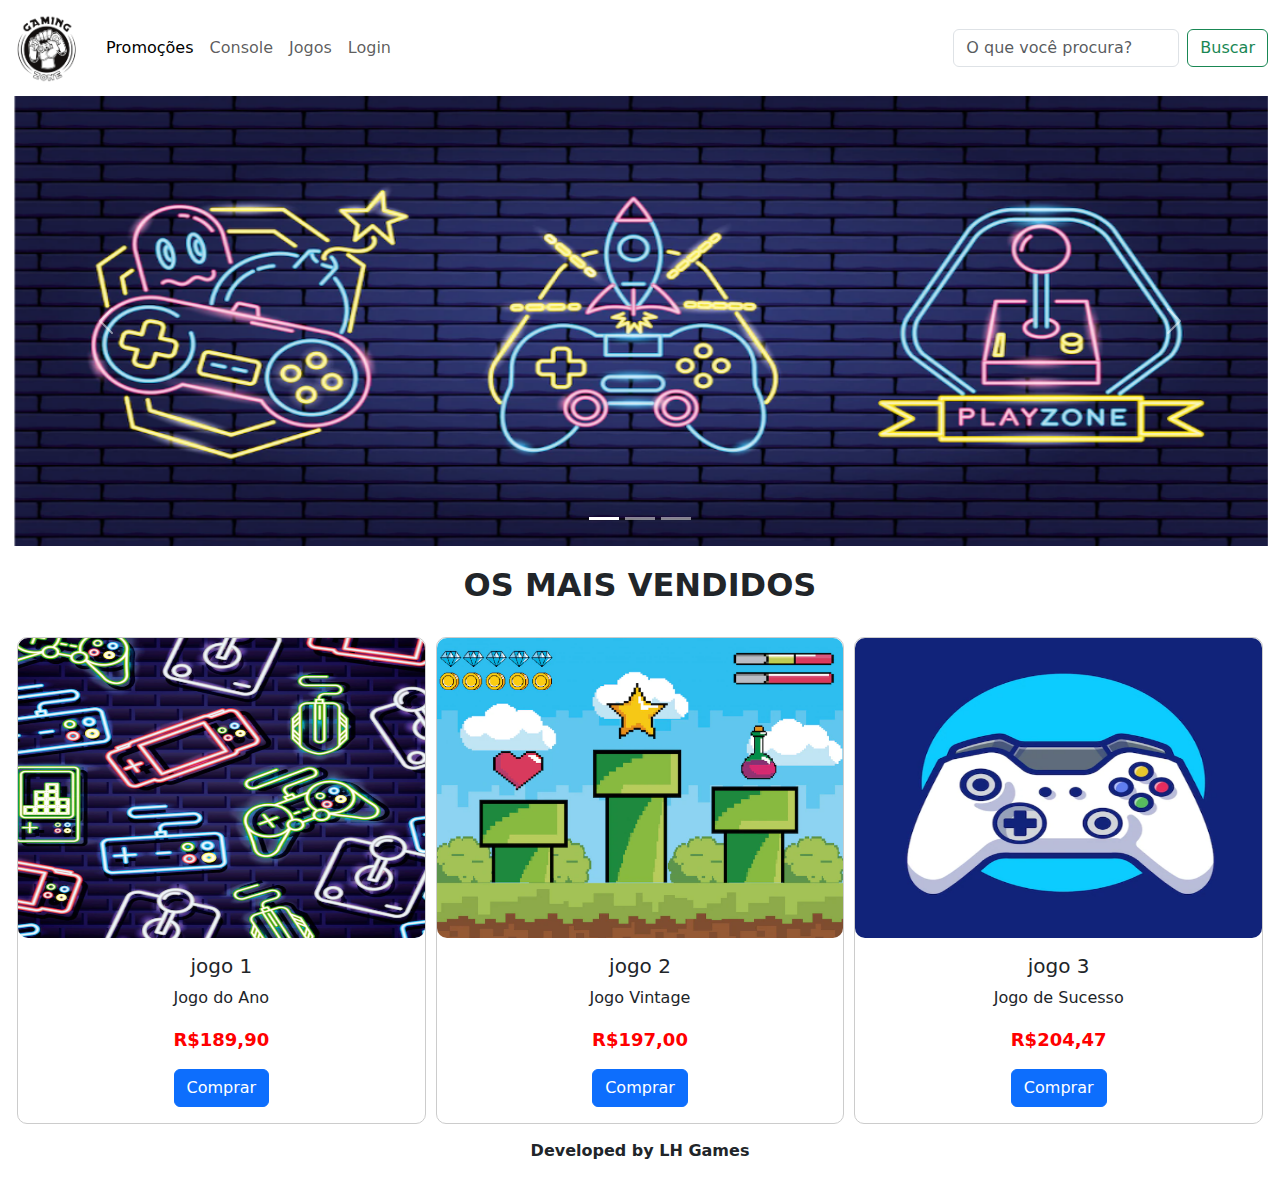
==== index.html @ 10a93644 "criação da página HOME" ====
<!DOCTYPE html>
<html lang="pt-br">
<head>
    <meta charset="UTF-8">
    <meta name="viewport" content="width=device-width, initial-scale=1.0">
    <title>LH Games</title>
    <link rel="stylesheet" href="css/style.css">
    <link href="https://cdn.jsdelivr.net/npm/bootstrap@5.3.3/dist/css/bootstrap.min.css" rel="stylesheet" integrity="sha384-QWTKZyjpPEjISv5WaRU9OFeRpok6YctnYmDr5pNlyT2bRjXh0JMhjY6hW+ALEwIH" crossorigin="anonymous">
</head>
<body>

    <header>

        <!--Menu (by Bootstrap)-->
        <nav class="navbar navbar-expand-lg">
            <div class="container-fluid">
              <a class="navbar-brand" href="index.html"><img src="img/logo.png" alt="banner da empresa" id="img-banner"></a>
              <button class="navbar-toggler" type="button" data-bs-toggle="collapse" data-bs-target="#navbarSupportedContent" aria-controls="navbarSupportedContent" aria-expanded="false" aria-label="Toggle navigation">
                <span class="navbar-toggler-icon"></span>
              </button>
              <div class="collapse navbar-collapse" id="navbarSupportedContent">
                <ul class="navbar-nav me-auto mb-2 mb-lg-0">
                  <li class="nav-item">
                    <a class="nav-link active" aria-current="page" href="#">Promoções</a>
                  </li>
                  <li class="nav-item">
                    <a class="nav-link" href="#">Console</a>
                  </li>
                  <li class="nav-item">
                    <a class="nav-link" href="#">Jogos</a>
                  </li>
                  <li class="nav-item">
                    <a class="nav-link" href="login.html">Login</a>
                  </li>
                </ul>
                <form class="d-flex" role="search">
                  <input class="form-control me-2" type="search" placeholder="O que você procura?" aria-label="Search">
                  <button class="btn btn-outline-success" type="submit">Buscar</button>
                </form>
              </div>
            </div>
          </nav>

    </header>

    <main>

        <section id="section-banners" class="container-fluid">

          <div id="carouselExampleIndicators" class="carousel slide">
            <div class="carousel-indicators">
              <button type="button" data-bs-target="#carouselExampleIndicators" data-bs-slide-to="0" class="active" aria-current="true" aria-label="Slide 1"></button>
              <button type="button" data-bs-target="#carouselExampleIndicators" data-bs-slide-to="1" aria-label="Slide 2"></button>
              <button type="button" data-bs-target="#carouselExampleIndicators" data-bs-slide-to="2" aria-label="Slide 3"></button>
            </div>
            <div class="carousel-inner">
              <div class="carousel-item active">
                <img src="img/banner1.PNG" class="d-block w-100" alt="Venha comprar em nossa loja!">
              </div>
              <div class="carousel-item">
                <img src="img/banner2.PNG" class="d-block w-100" alt="Produtos em promoção!">
              </div>
              <div class="carousel-item">
                <img src="img/banner3.PNG" class="d-block w-100" alt="Novidades">
              </div>
            </div>
            <button class="carousel-control-prev" type="button" data-bs-target="#carouselExampleIndicators" data-bs-slide="prev">
              <span class="carousel-control-prev-icon" aria-hidden="true"></span>
              <span class="visually-hidden">Previous</span>
            </button>
            <button class="carousel-control-next" type="button" data-bs-target="#carouselExampleIndicators" data-bs-slide="next">
              <span class="carousel-control-next-icon" aria-hidden="true"></span>
              <span class="visually-hidden">Next</span>
            </button>
          </div>

        </section>

        <section id="section-vendidos" class="container-fluid">
            <h2>OS MAIS VENDIDOS</h2>

            <div class="card-group">
              <div class="card" style="width: 18rem;">
                <img src="img/jogo1.PNG" class="card-img-top" alt="Jogo de Aventura">
                <div class="card-body">
                  <h5 class="card-title">jogo 1</h5>
                  <p class="card-text">Jogo do Ano</p>
                  <p class="price">R$189,90</p>
                  <a href="#" class="btn btn-primary">Comprar</a>
                </div>
              </div>
  
              <div class="card" style="width: 18rem;">
                <img src="img/jogo2.PNG" class="card-img-top" alt="Jogo da Velha Guarda">
                <div class="card-body">
                  <h5 class="card-title">jogo 2</h5>
                  <p class="card-text">Jogo Vintage</p>
                  <p class="price">R$197,00</p>
                  <a href="#" class="btn btn-primary">Comprar</a>
                </div>
              </div>
  
              <div class="card" style="width: 18rem;">
                <img src="img/jogo3.PNG" class="card-img-top" alt="Jogo mais comprado">
                <div class="card-body">
                  <h5 class="card-title">jogo 3</h5>
                  <p class="card-text">Jogo de Sucesso</p>
                  <p class="price">R$204,47</p>
                  <a href="#" class="btn btn-primary">Comprar</a>
                </div>
              </div>
            </div>

        </section>

    </main>

    <footer>
        <p>Developed by LH Games</p>
    </footer>

    <script src="https://cdn.jsdelivr.net/npm/bootstrap@5.3.3/dist/js/bootstrap.bundle.min.js" integrity="sha384-YvpcrYf0tY3lHB60NNkmXc5s9fDVZLESaAA55NDzOxhy9GkcIdslK1eN7N6jIeHz" crossorigin="anonymous"></script>
    <script></script>
    
</body>
</html>
---- css/style.css ----
/*Cabeçalho*/
header img {
    height: 70px;
    width: 70px;
}

/*Main*/
main {
    min-height: 500px;
}

/*Banner*/
#section-banners img {
    height: 450px;
}

/*Produtos a venda*/
#section-vendidos {
    text-align: center;
}

#section-vendidos h2 {
    font-weight: bold;
    padding: 20px;
}

#section-vendidos img {
    height: 300px;
    border-radius: 10px;
}

#section-vendidos .card {
    margin: 5px;
    border: 1px solid #ccc;
    border-radius: 10px;
}

#section-vendidos .price {
    color: red;
    font-size: 18px;
    font-weight: bold;
}

/*Rodapé*/

footer {
    position: relative;
    bottom: 0;
}

footer p {
    text-align: center;
    font-weight: bold;
    padding: 10px;
}
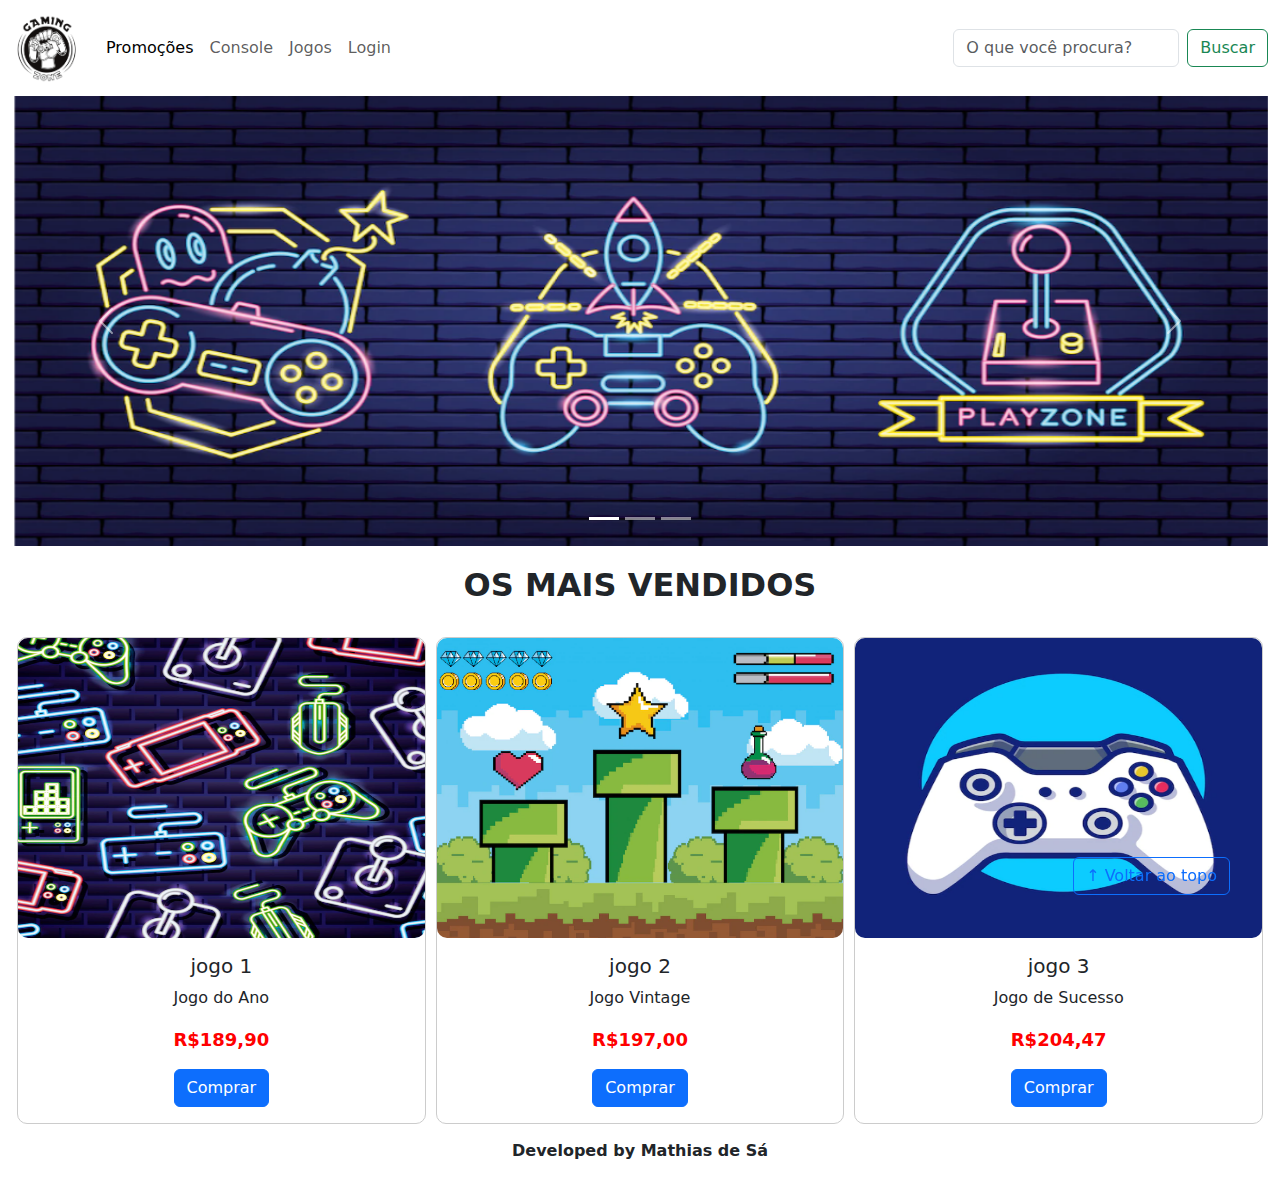
==== commit c8abb350: "criação da página LOGIN" ====
--- a/index.html
+++ b/index.html
@@ -8,7 +8,7 @@
     <link href="https://cdn.jsdelivr.net/npm/bootstrap@5.3.3/dist/css/bootstrap.min.css" rel="stylesheet" integrity="sha384-QWTKZyjpPEjISv5WaRU9OFeRpok6YctnYmDr5pNlyT2bRjXh0JMhjY6hW+ALEwIH" crossorigin="anonymous">
 </head>
 <body>
-
+    <!--cabeçalho-->
     <header>
 
         <!--Menu (by Bootstrap)-->
@@ -43,6 +43,7 @@
 
     </header>
 
+    <!--parte principal-->
     <main>
 
         <section id="section-banners" class="container-fluid">
@@ -115,12 +116,20 @@
 
     </main>
 
+    <!--rodapé-->
     <footer>
-        <p>Developed by LH Games</p>
+        <p>Developed by Mathias de Sá</p>
     </footer>
 
+    <button id="voltar-topo" type="button" class="btn btn-outline-primary" onclick="topo()">&uarr; Voltar ao topo</button>
+
+
+    <!--Script do Bootstrap-->
     <script src="https://cdn.jsdelivr.net/npm/bootstrap@5.3.3/dist/js/bootstrap.bundle.min.js" integrity="sha384-YvpcrYf0tY3lHB60NNkmXc5s9fDVZLESaAA55NDzOxhy9GkcIdslK1eN7N6jIeHz" crossorigin="anonymous"></script>
-    <script></script>
+
+    <!--Script do arquivo js-->
+    <script src="js/script.js"></script>
+    <script src="js/jquery-script.js"></script>
     
 </body>
 </html>--- a/css/style.css
+++ b/css/style.css
@@ -52,4 +52,39 @@
     text-align: center;
     font-weight: bold;
     padding: 10px;
+}  
+
+/*Botão de voltar ao topo*/
+
+#voltar-topo {
+    position: fixed;
+    bottom: 5px;
+    right: 50px;
+}
+
+/*página de Login*/
+
+#section-login {
+    margin-top: 100px;
+}
+
+#section-login h1 {
+    text-align: center;
+}
+
+#section-login input {
+    width: 100%;
+}
+
+/*formulário cadastro*/
+#section-cadastro {
+    padding: 5px;
+    text-align: center;
+    background-color: #fff;
+}
+
+#form-cadastrar {
+    padding: 50px;
+    /*display: block;*/
+    display: none;
 }